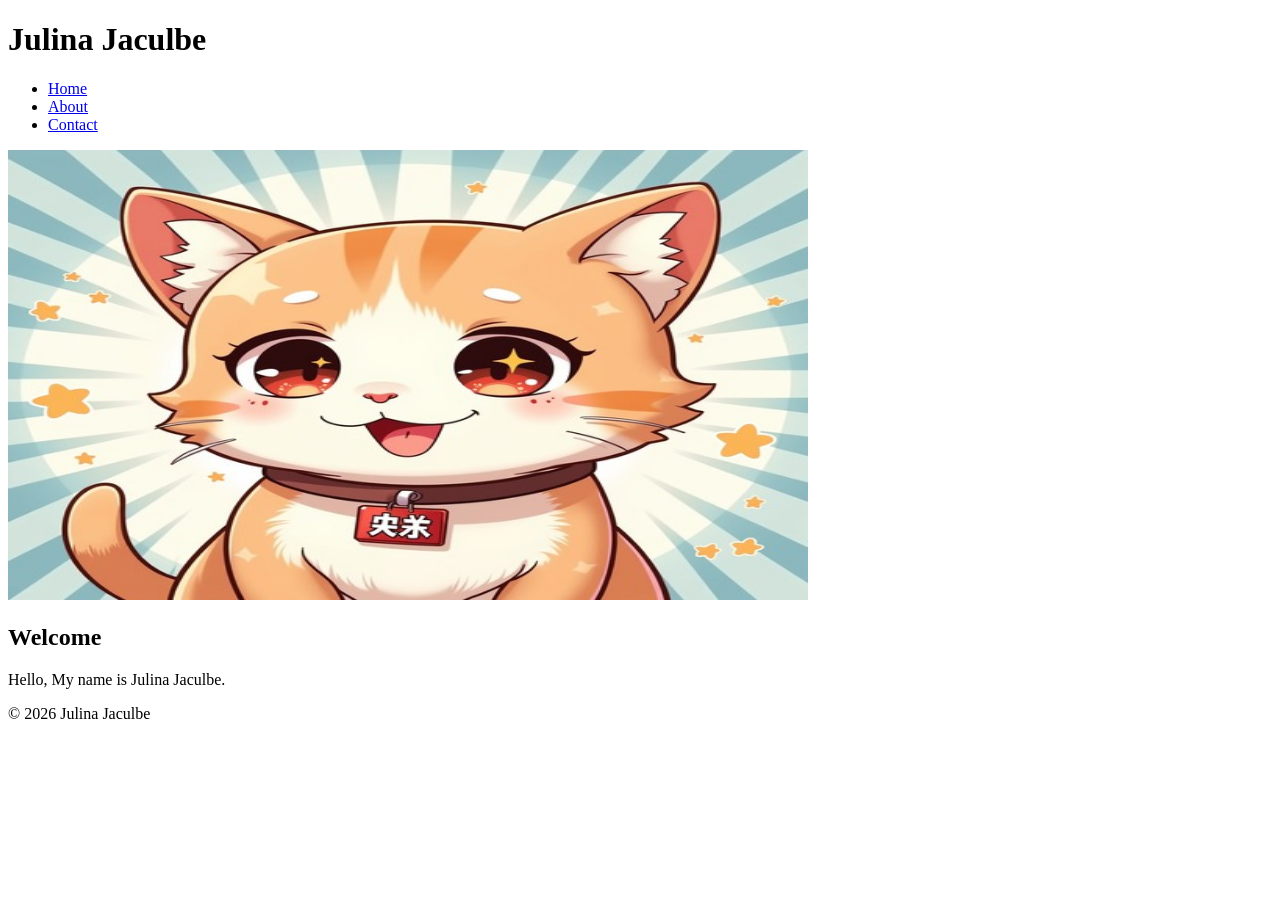
==== index.html @ e2086d1a "Initial commit — About me" ====
<!DOCTYPE html>
<html lang="en">
<head>
<meta charset="UTF-8">
<meta name="viewport" content="width=device-width, initial-scale=1">
<title>Home | Julina Jaculbe</title>
<meta name="description" content="A one-sentence 150-char summary specific to this
page.">
<link rel="canonical" href="https://YOUR-DOMAIN.com/index.html">
<!-- Open Graph -->
<meta property="og:type" content="website">
<meta property="og:title" content="Home | Julina Jaculbe">
<meta property="og:description" content="hello.">
<meta property="og:image" content="https://YOUR-DOMAIN.com/assets/hero-md.jpg">
<meta property="og:url" content="https://YOUR-DOMAIN.com/index.html">
<!-- Twitter Card -->
<meta name="twitter:card" content="summary_large_image">
</head>
</head>
<body>
<header>
<h1>   Julina Jaculbe</h1>
<nav>
<ul>
<li><a href="index.html">Home</a></li>
<li><a href="about.html">About</a></li>
<li><a href="contact.html">Contact</a></li>
</ul>
</nav>
</header>
<main>
</picture>
<source type="image/webp"
srcset="assets/hero-sm.webp 400w,
assets/hero-md.webp 800w,
assets/hero-lg.webp 1600w"
sizes="(max-width: 600px) 90vw, 800px">
<img src="assets/1.jpg"
alt="mycat"width="800" height="450"loading="lazy">
</picture>
<article>
<h2>Welcome</h2>
<p>Hello, My name is Julina Jaculbe.</p>
</article>
</main>
<footer>
<p>&copy; 2026  Julina Jaculbe</p>
</footer>
</body>
</html>
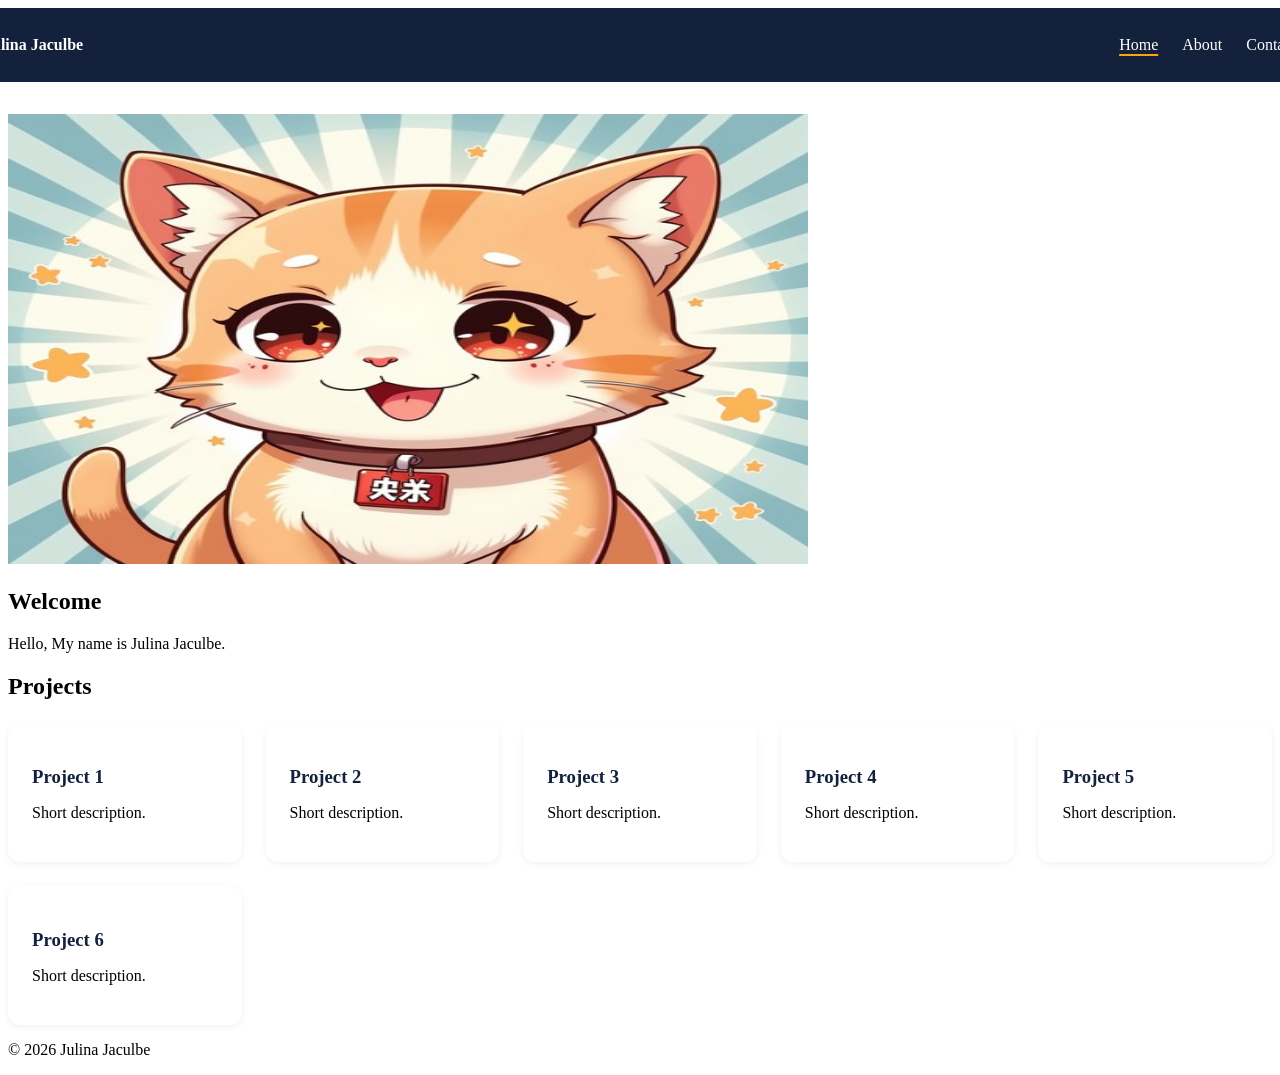
==== commit abf5f28d: "Add viewport meta tag" ====
--- a/index.html
+++ b/index.html
@@ -2,7 +2,6 @@
 <html lang="en">
 <head>
 <meta charset="UTF-8">
-<meta name="viewport" content="width=device-width, initial-scale=1">
 <title>Home | Julina Jaculbe</title>
 <meta name="description" content="A one-sentence 150-char summary specific to this
 page.">
@@ -15,14 +14,15 @@
 <meta property="og:url" content="https://YOUR-DOMAIN.com/index.html">
 <!-- Twitter Card -->
 <meta name="twitter:card" content="summary_large_image">
+<link rel="stylesheet" href="css/style.css">
 </head>
 </head>
 <body>
-<header>
-<h1>   Julina Jaculbe</h1>
+<header class="site-header">
+<a href="index.html" class="logo">Julina Jaculbe</a>
 <nav>
-<ul>
-<li><a href="index.html">Home</a></li>
+<ul class="nav-links">
+<li><a href="index.html" class="current">Home</a></li>
 <li><a href="about.html">About</a></li>
 <li><a href="contact.html">Contact</a></li>
 </ul>
@@ -42,6 +42,17 @@
 <h2>Welcome</h2>
 <p>Hello, My name is Julina Jaculbe.</p>
 </article>
+<section class="projects">
+<h2>Projects</h2>
+<div class="grid">
+<article class="card"><h3>Project 1</h3><p>Short description.</p></article>
+<article class="card"><h3>Project 2</h3><p>Short description.</p></article>
+<article class="card"><h3>Project 3</h3><p>Short description.</p></article>
+<article class="card"><h3>Project 4</h3><p>Short description.</p></article>
+<article class="card"><h3>Project 5</h3><p>Short description.</p></article>
+<article class="card"><h3>Project 6</h3><p>Short description.</p></article>
+</div>
+</section>
 </main>
 <footer>
 <p>&copy; 2026  Julina Jaculbe</p>
--- a/css/style.css
+++ b/css/style.css
@@ -0,0 +1,66 @@
+:root {
+--space-xs: 0.5rem;
+--space-sm: 0.75rem;
+--space-md: 1.5rem;
+--space-lg: 2rem;
+--clr-navy: #14213d;
+--clr-accent: #fca311;
+}
+
+.site-header {
+display: flex;
+align-items: center;
+justify-content: space-between;
+padding: var(--space-sm) var(--space-md);
+background: var(--clr-navy);
+color: white;
+max-width: none;
+margin: 0 -3rem var(--space-lg);
+}
+
+.site-header .logo {
+color: white;
+font-weight: 700;
+text-decoration: none;
+}
+
+.nav-links {
+list-style: none;
+display: flex;
+gap: var(--space-md);
+}
+
+.nav-links a {
+color: white;
+text-decoration: none;
+}
+
+.nav-links a:hover {
+color: var(--clr-accent);
+}
+
+.nav-links a.current {
+text-decoration: underline;
+text-decoration-color: var(--clr-accent);
+text-decoration-thickness: 2px;
+text-underline-offset: 0.25rem;
+}
+
+.grid {
+display: grid;
+grid-template-columns: repeat(auto-fit, minmax(220px, 1fr));
+gap: var(--space-md);
+margin-top: var(--space-md);
+}
+
+.card {
+padding: var(--space-md);
+border-radius: 12px;
+background: white;
+box-shadow: 0 2px 6px rgba(0, 0, 0, 0.06);
+}
+
+.card h3 {
+color: var(--clr-navy);
+margin-bottom: var(--space-xs);
+}
